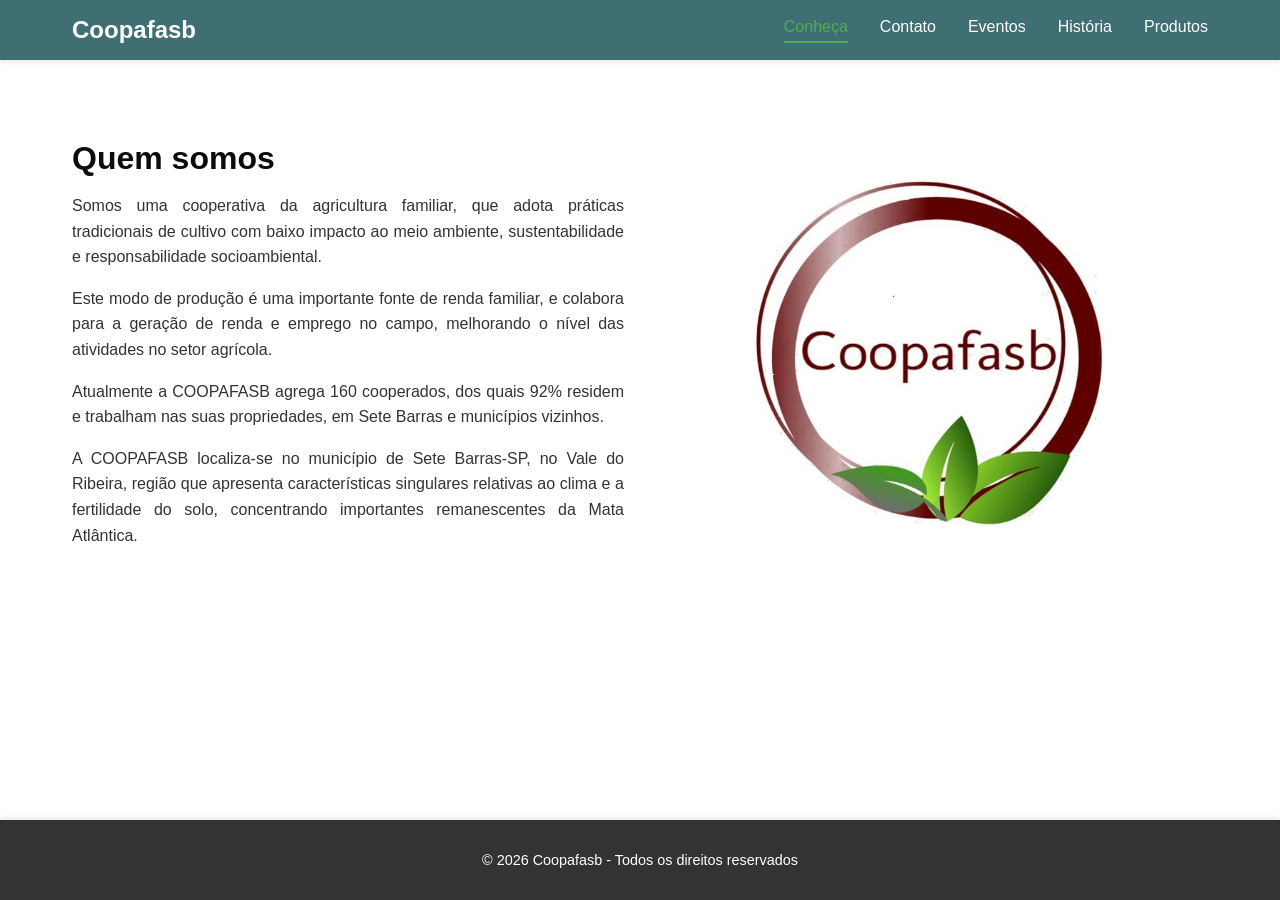
==== Principal/Conheça/index.html @ 898534f0 "Primeiro Commit" ====
<!DOCTYPE html>
<html lang="pt-br">
<head>
    <meta charset="UTF-8">
    <meta name="viewport" content="width=device-width, initial-scale=1.0">
    <title>Coopafasb - Conheça</title>
    <link rel="stylesheet" href="styles.css">
</head>
<body>
    <header class="navbar">
        <div class="navbar-container">
            <div class="navbar-brand">Coopafasb</div>
            <button class="menu-toggle" id="menuToggle">
                <span></span>
                <span></span>
                <span></span>
            </button>
            <nav class="navbar-nav" id="navMenu">
                <a href="../Conheça/index.html" class="nav-link active">Conheça</a>
                <a href="../Contato/index.html" class="nav-link">Contato</a>
                <a href="../Eventos/index.html" class="nav-link">Eventos</a>
                <a href="../Historia/index.html" class="nav-link">História</a>
                <a href="../Produtos/index.html" class="nav-link">Produtos</a>
            </nav>
        </div>
    </header>
    <main>
        
        <section class="about-section">
            <div class="about-content">
                <h2>Quem somos</h2>
                <p>Somos uma cooperativa da agricultura familiar, que adota práticas tradicionais de cultivo com baixo impacto ao meio ambiente, sustentabilidade e responsabilidade socioambiental.</p>
                
                <p>Este modo de produção é uma importante fonte de renda familiar, e colabora para a geração de renda e emprego no campo, melhorando o nível das atividades no setor agrícola.</p>
                
                <p>Atualmente a COOPAFASB agrega 160 cooperados, dos quais 92% residem e trabalham nas suas propriedades, em Sete Barras e municípios vizinhos.</p>
                
                <p>A COOPAFASB localiza-se no município de Sete Barras-SP, no Vale do Ribeira, região que apresenta características singulares relativas ao clima e a fertilidade do solo, concentrando importantes remanescentes da Mata Atlântica.</p>
            </div>
            
            <div class="carousel">
                <div class="carousel-container">
                    <img src="/imgs/Coopafasb.jpg" alt="Coopafasb" class="carousel-image active">
                    <img src="/imgs/La no Quintal.jpg" alt="La no Quintal" class="carousel-image">
                </div>
            </div>
        </section>
    </main>
    <footer class="footer">
        <p>&copy; <span id="year"></span> Coopafasb - Todos os direitos reservados</p>
    </footer>
    <script src="script.js"></script>
</body>
</html>
---- Principal/Conheça/styles.css ----
* {
    margin: 0;
    padding: 0;
    box-sizing: border-box;
}

body {
    font-family: 'Arial', sans-serif;
    padding-top: 60px;
    display: flex;
    flex-direction: column;
    min-height: 100vh;
}

.navbar {
    position: fixed;
    top: 0;
    left: 0;
    right: 0;
    background-color: #3F6E73;
    z-index: 9999;
    box-shadow: 0 2px 5px rgba(0, 0, 0, 0.1);
}

.navbar-container {
    display: flex;
    justify-content: space-between;
    align-items: center;
    padding: 1.5rem 1.5rem;
    max-width: 1200px;
    margin: 0 auto;
    width: 100%;
}

.navbar-brand {
    color: #fff;
    font-size: 1.5rem;
    font-weight: bold;
    text-decoration: none;
}

.menu-toggle {
    display: none;
    flex-direction: column;
    background: none;
    border: none;
    cursor: pointer;
    gap: 5px;
}

.menu-toggle span {
    width: 25px;
    height: 3px;
    background-color: #fff;
    border-radius: 2px;
    transition: all 0.3s ease;
}

.menu-toggle.active span:nth-child(1) {
    transform: rotate(45deg) translate(10px, 10px);
}

.menu-toggle.active span:nth-child(2) {
    opacity: 0;
}

.menu-toggle.active span:nth-child(3) {
    transform: rotate(-45deg) translate(7px, -7px);
}

.navbar-nav {
    display: flex;
    gap: 2rem;
    list-style: none;
}

.nav-link {
    color: #fff;
    text-decoration: none;
    font-weight: 500;
    transition: color 0.3s ease;
    white-space: nowrap;
}

.nav-link:hover {
    color: #4CAF50;
}

.nav-link.active {
    color: #4CAF50;
    border-bottom: 2px solid #4CAF50;
    padding-bottom: 5px;
}

main {
    padding: 2rem;
    max-width: 1200px;
    margin: 0 auto;
    flex: 1;
    width: 100%;
}

.about-section {
    display: flex;
    gap: 2rem;
    align-items: center;
    margin: 2rem 0;
}

.about-content {
    flex: 1;
}

.about-content h2 {
    font-size: 2rem;
    color: #0c0c0c;
    margin-bottom: 1rem;
}

.about-content p {
    font-size: 1rem;
    line-height: 1.6;
    color: #333;
    margin-bottom: 1rem;
    text-align: justify;
}

.carousel {
    flex: 1;
    display: flex;
    justify-content: center;
    align-items: center;
}

.carousel-container {
    position: relative;
    width: 100%;
    max-width: 400px;
    overflow: hidden;
    border-radius: 8px;
}

.carousel-image {
    width: 100%;
    height: auto;
    display: none;
    transition: opacity 0.5s ease-in-out;
}

.carousel-image.active {
    display: block;
    opacity: 1;
}

.footer {
    background-color: #333333;
    color: #fff;
    text-align: center;
    padding: 2rem;
    margin-top: auto;
    box-shadow: 0 -2px 5px rgba(0, 0, 0, 0.1);
}

.footer p {
    margin: 0;
    font-size: 0.9rem;
}

/* Tablet (768px e acima) */
@media (max-width: 768px) {
    .navbar-container {
        padding: 1rem;
    }

    .navbar-brand {
        font-size: 1.2rem;
    }

    .menu-toggle {
        display: flex;
    }

    .navbar-nav {
        position: absolute;
        top: 60px;
        left: 0;
        right: 0;
        background-color: #222;
        flex-direction: column;
        gap: 0;
        max-height: 0;
        overflow: hidden;
        transition: max-height 0.3s ease;
    }

    .navbar-nav.active {
        max-height: 300px;
    }

    .nav-link {
        padding: 1rem 1.5rem;
        border-bottom: 1px solid #444;
        display: block;
    }

    .nav-link.active {
        border-bottom: none;
        background-color: #4CAF50;
        color: #fff;
    }

    .footer {
        padding: 1.5rem;
    }

    .footer p {
        font-size: 0.85rem;
    }

    .about-section {
        flex-direction: column;
        gap: 1.5rem;
    }

    .about-content h2 {
        font-size: 1.5rem;
    }

    .about-content p {
        font-size: 0.95rem;
    }

    .carousel-container {
        max-width: 300px;
    }
}

/* Mobile (até 480px) */
@media (max-width: 480px) {
    body {
        padding-top: 50px;
    }

    .navbar-container {
        padding: 0.75rem;
    }

    .navbar-brand {
        font-size: 1rem;
    }

    .menu-toggle span {
        width: 20px;
        height: 2px;
    }

    .navbar-nav {
        top: 50px;
    }

    .nav-link {
        padding: 0.75rem 1rem;
        font-size: 0.9rem;
    }

    main {
        padding: 1rem;
    }

    h1 {
        font-size: 1.5rem;
    }

    .footer {
        padding: 1.5rem;
    }

    .footer p {
        font-size: 0.8rem;
    }

    .about-section {
        flex-direction: column;
        gap: 1rem;
    }

    .about-content h2 {
        font-size: 1.3rem;
    }

    .about-content p {
        font-size: 0.9rem;
    }

    .carousel-container {
        max-width: 250px;
    }
}

/* Desktop grande (1024px e acima) */
@media (min-width: 1024px) {
    .navbar-container {
        padding: 1rem 2rem;
    }

    main {
        padding: 3rem 2rem;
    }
}
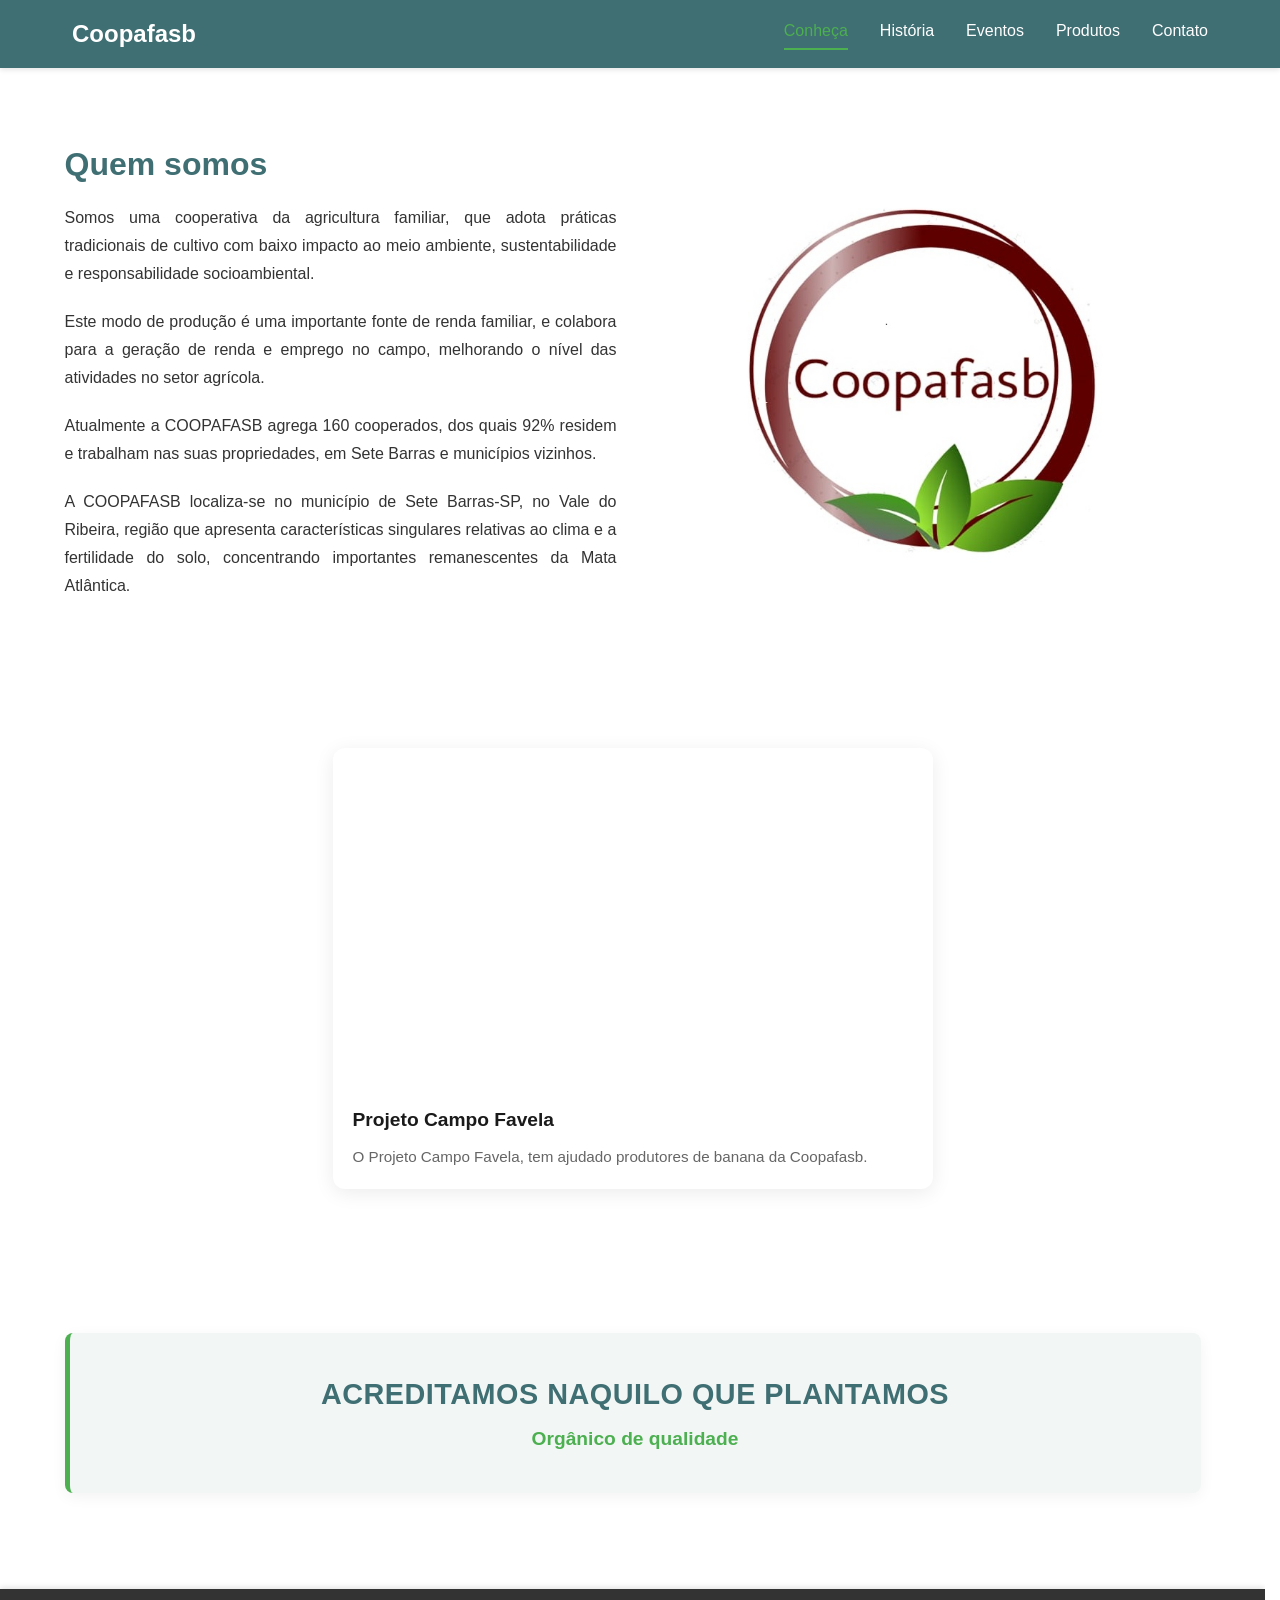
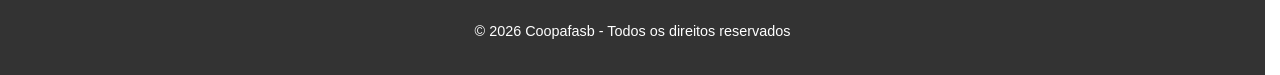
==== commit e5a9bcd4: "Commit de Atualização" ====
--- a/Principal/Conheça/index.html
+++ b/Principal/Conheça/index.html
@@ -1,54 +1,121 @@
-<!DOCTYPE html>
+<!doctype html>
 <html lang="pt-br">
-<head>
-    <meta charset="UTF-8">
-    <meta name="viewport" content="width=device-width, initial-scale=1.0">
+  <head>
+    <meta charset="UTF-8" />
+    <meta name="viewport" content="width=device-width, initial-scale=1.0" />
     <title>Coopafasb - Conheça</title>
-    <link rel="stylesheet" href="styles.css">
-</head>
-<body>
+    <link rel="icon" type="image/png" href="../../imgs/logo.png" />
+    <link rel="stylesheet" href="styles.css" />
+  </head>
+  <body>
     <header class="navbar">
-        <div class="navbar-container">
-            <div class="navbar-brand">Coopafasb</div>
-            <button class="menu-toggle" id="menuToggle">
-                <span></span>
-                <span></span>
-                <span></span>
-            </button>
-            <nav class="navbar-nav" id="navMenu">
-                <a href="../Conheça/index.html" class="nav-link active">Conheça</a>
-                <a href="../Contato/index.html" class="nav-link">Contato</a>
-                <a href="../Eventos/index.html" class="nav-link">Eventos</a>
-                <a href="../Historia/index.html" class="nav-link">História</a>
-                <a href="../Produtos/index.html" class="nav-link">Produtos</a>
-            </nav>
-        </div>
+      <div class="navbar-container">
+        <div class="navbar-brand">Coopafasb</div>
+        <button class="menu-toggle" id="menuToggle">
+          <span></span>
+          <span></span>
+          <span></span>
+        </button>
+        <nav class="navbar-nav" id="navMenu">
+          <a href="../Conheça/index.html" class="nav-link active">Conheça</a>
+          <a href="../Historia/index.html" class="nav-link">História</a>
+          <a href="../Eventos/index.html" class="nav-link">Eventos</a>
+          <a href="../Produtos/index.html" class="nav-link">Produtos</a>
+          <a href="../Contato/index.html" class="nav-link">Contato</a>
+        </nav>
+      </div>
     </header>
     <main>
-        
-        <section class="about-section">
-            <div class="about-content">
-                <h2>Quem somos</h2>
-                <p>Somos uma cooperativa da agricultura familiar, que adota práticas tradicionais de cultivo com baixo impacto ao meio ambiente, sustentabilidade e responsabilidade socioambiental.</p>
-                
-                <p>Este modo de produção é uma importante fonte de renda familiar, e colabora para a geração de renda e emprego no campo, melhorando o nível das atividades no setor agrícola.</p>
-                
-                <p>Atualmente a COOPAFASB agrega 160 cooperados, dos quais 92% residem e trabalham nas suas propriedades, em Sete Barras e municípios vizinhos.</p>
-                
-                <p>A COOPAFASB localiza-se no município de Sete Barras-SP, no Vale do Ribeira, região que apresenta características singulares relativas ao clima e a fertilidade do solo, concentrando importantes remanescentes da Mata Atlântica.</p>
-            </div>
-            
-            <div class="carousel">
-                <div class="carousel-container">
-                    <img src="/imgs/Coopafasb.jpg" alt="Coopafasb" class="carousel-image active">
-                    <img src="/imgs/La no Quintal.jpg" alt="La no Quintal" class="carousel-image">
-                </div>
-            </div>
-        </section>
+      <section class="about-section">
+        <div class="about-content">
+          <h2>Quem somos</h2>
+          <p>
+            Somos uma cooperativa da agricultura familiar, que adota práticas
+            tradicionais de cultivo com baixo impacto ao meio ambiente,
+            sustentabilidade e responsabilidade socioambiental.
+          </p>
+
+          <p>
+            Este modo de produção é uma importante fonte de renda familiar, e
+            colabora para a geração de renda e emprego no campo, melhorando o
+            nível das atividades no setor agrícola.
+          </p>
+
+          <p>
+            Atualmente a COOPAFASB agrega 160 cooperados, dos quais 92% residem
+            e trabalham nas suas propriedades, em Sete Barras e municípios
+            vizinhos.
+          </p>
+
+          <p>
+            A COOPAFASB localiza-se no município de Sete Barras-SP, no Vale do
+            Ribeira, região que apresenta características singulares relativas
+            ao clima e a fertilidade do solo, concentrando importantes
+            remanescentes da Mata Atlântica.
+          </p>
+        </div>
+
+        <div class="carousel">
+          <div class="carousel-container">
+            <img
+              src="../../imgs/Coopafasb.jpg"
+              alt="Coopafasb"
+              class="carousel-image active"
+            />
+            <img
+              src="../../imgs/La no Quintal.jpg"
+              alt="La no Quintal"
+              class="carousel-image"
+            />
+          </div>
+        </div>
+      </section>
+      <br /><br />
+      <section class="video-section">
+        <div class="youtube-card">
+          <div class="video-container">
+            <!-- Substitua o link do src pelo seu link incorporado do YouTube (embed) -->
+            <iframe
+              width="560"
+              height="315"
+              src="https://www.youtube.com/embed/XICGIsR71bc?si=P74NYiqFNKWEtDD6"
+              title="YouTube video player"
+              frameborder="0"
+              allow="
+                accelerometer;
+                autoplay;
+                clipboard-write;
+                encrypted-media;
+                gyroscope;
+                picture-in-picture;
+                web-share;
+              "
+              referrerpolicy="strict-origin-when-cross-origin"
+              allowfullscreen
+            ></iframe>
+          </div>
+          <div class="card-content">
+            <h3>Projeto Campo Favela</h3>
+            <p>
+              O Projeto Campo Favela, tem ajudado produtores de banana da
+              Coopafasb.
+            </p>
+          </div>
+        </div>
+      </section>
+      <br><br><br><br>
+      <section class="banner-section">
+        <div class="banner-card">
+          <h2>ACREDITAMOS NAQUILO QUE PLANTAMOS</h2>
+          <p>Orgânico de qualidade</p>
+        </div>
+      </section>
     </main>
     <footer class="footer">
-        <p>&copy; <span id="year"></span> Coopafasb - Todos os direitos reservados</p>
+      <p>
+        &copy; <span id="year"></span> Coopafasb - Todos os direitos reservados
+      </p>
     </footer>
     <script src="script.js"></script>
-</body>
-</html>+  </body>
+</html>
--- a/Principal/Conheça/styles.css
+++ b/Principal/Conheça/styles.css
@@ -4,8 +4,13 @@
     box-sizing: border-box;
 }
 
+html {
+    scrollbar-gutter: stable;
+}
+
 body {
     font-family: 'Arial', sans-serif;
+    line-height: 1.5;
     padding-top: 60px;
     display: flex;
     flex-direction: column;
@@ -75,6 +80,7 @@
 }
 
 .nav-link {
+    border-bottom: 2px solid transparent;
     color: #fff;
     text-decoration: none;
     font-weight: 500;
@@ -88,7 +94,7 @@
 
 .nav-link.active {
     color: #4CAF50;
-    border-bottom: 2px solid #4CAF50;
+    border-bottom-color: #4CAF50;
     padding-bottom: 5px;
 }
 
@@ -100,6 +106,13 @@
     width: 100%;
 }
 
+main h1 {
+    color: #3F6E73;
+    line-height: 1.2;
+    margin-bottom: 1rem;
+}
+
+/* Cabeçalho */
 .about-section {
     display: flex;
     gap: 2rem;
@@ -113,15 +126,15 @@
 
 .about-content h2 {
     font-size: 2rem;
-    color: #0c0c0c;
+    color: #3F6E73;
     margin-bottom: 1rem;
 }
 
 .about-content p {
     font-size: 1rem;
-    line-height: 1.6;
+    line-height: 1.75;
     color: #333;
-    margin-bottom: 1rem;
+    margin-bottom: 1.25rem;
     text-align: justify;
 }
 
@@ -164,6 +177,119 @@
 .footer p {
     margin: 0;
     font-size: 0.9rem;
+}
+
+/* Youtube Card */
+.youtube-card {
+    background: #ffffff;
+    border-radius: 12px;
+    box-shadow: 0 4px 20px rgba(0, 0, 0, 0.08);
+    overflow: hidden;
+    max-width: 400px;
+    width: 100%;
+    transition: transform 0.3s ease, box-shadow 0.3s ease;
+    font-family: sans-serif;
+}
+
+.youtube-card:hover {
+    transform: translateY(-5px);
+    box-shadow: 0 10px 30px rgba(0, 0, 0, 0.12);
+}
+
+/* Mantém a proporção correta 16:9 do vídeo em qualquer tela */
+.video-container {
+    position: relative;
+    width: 100%;
+    padding-bottom: 56.25%; 
+    height: 0;
+}
+
+.video-container iframe {
+    position: absolute;
+    top: 0;
+    left: 0;
+    width: 100%;
+    height: 100%;
+}
+
+.card-content {
+    padding: 20px;
+}
+
+.card-content h3 {
+    margin: 0 0 10px 0;
+    font-size: 1.2rem;
+    color: #1a1a1a;
+}
+
+.card-content p {
+    margin: 0;
+    font-size: 0.95rem;
+    color: #666;
+    line-height: 1.65;
+}
+
+/* Seção que guarda o card do YouTube logo abaixo */
+.video-section {
+    margin-top: 3rem;
+    display: flex;
+    justify-content: center;
+}
+
+.youtube-card {
+    max-width: 600px;
+}
+
+/*Card Final*/
+.banner-section {
+    width: 100%;
+    display: flex;
+    justify-content: center;
+    padding: 1rem 0;
+}
+
+.banner-card {
+    background-color: #f2f7f5;
+    border-left: 5px solid #4CAF50;
+    border-radius: 8px;
+    padding: 2.5rem 2rem;
+    margin: 2rem 0;
+    max-width: 1200px;
+    width: 100%;
+    text-align: center;
+    box-shadow: 0 4px 15px rgba(0, 0, 0, 0.05);
+}
+
+.banner-card h2 {
+    font-size: 1.8rem;
+    color: #3F6E73;
+    margin-bottom: 0.5rem;
+    font-weight: 700;
+    text-transform: uppercase;
+    letter-spacing: 0.5px;
+}
+
+.banner-card p {
+    font-size: 1.2rem;
+    color: #4CAF50;
+    font-weight: 600;
+    margin: 0;
+}
+
+/* Responsivo para telas menores */
+@media (max-width: 768px) {
+    .banner-card {
+        padding: 2rem 1rem;
+        margin: 1.5rem 1rem;
+    }
+
+    .banner-card h2 {
+        font-size: 1.4rem;
+    }
+
+    .banner-card p {
+        font-size: 1.05rem;
+    }
 }
 
 /* Tablet (768px e acima) */
@@ -204,7 +330,7 @@
     }
 
     .nav-link.active {
-        border-bottom: none;
+        border-bottom: 1px solid #4CAF50;
         background-color: #4CAF50;
         color: #fff;
     }
